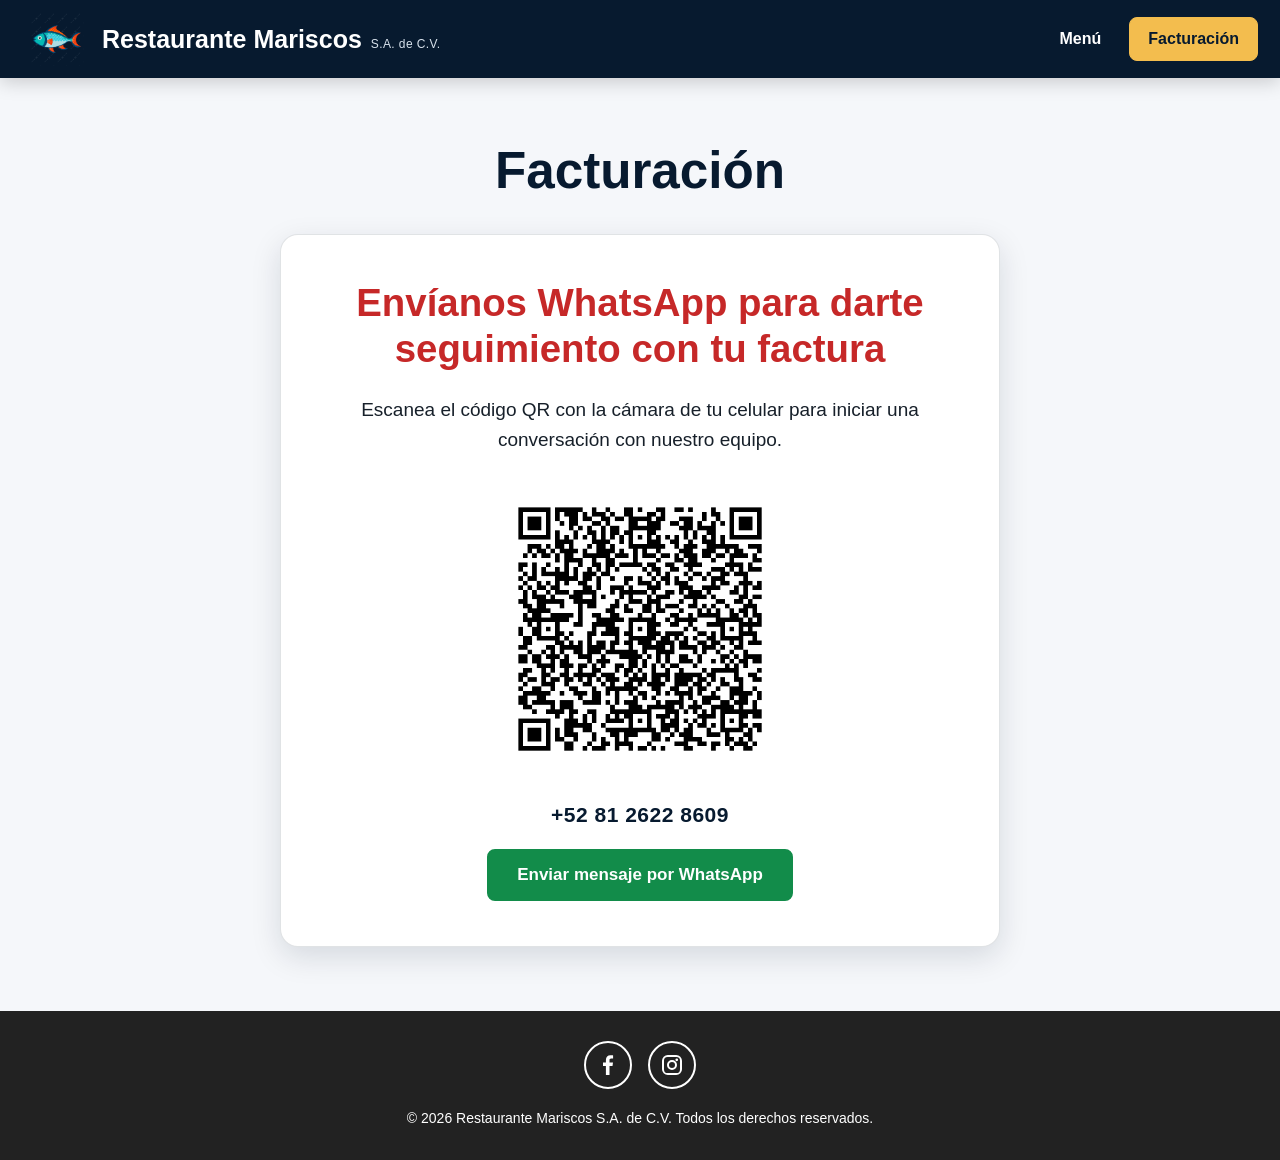
==== facturacion.html @ b081c5c0 "restaurante mariscos" ====
<!DOCTYPE html>
<html lang="es">

<head>
    <meta charset="UTF-8">

    <meta
        name="viewport"
        content="width=device-width, initial-scale=1.0"
    >

    <title>Facturación | Restaurante Mariscos</title>

    <!-- Logo mostrado en la pestaña del navegador -->
    <link
        rel="icon"
        type="image/png"
        href="img/logoMariscos.png"
    >

    <!-- Logo para dispositivos Apple -->
    <link
        rel="apple-touch-icon"
        href="img/logoMariscos.png"
    >

    <!-- Archivo de estilos -->
    <link
        rel="stylesheet"
        href="styles.css"
    >

    
    <script
    src="nav.js"
    defer
></script>

</head>

<body>

    <!-- =========================================
     ENCABEZADO Y NAVEGACIÓN
     ========================================= -->
<header class="header">

    <nav
        class="navbar"
        aria-label="Navegación principal"
    >

        <!-- Logo y nombre completo del restaurante -->
        <a
            href="index.html"
            class="nav-brand"
            aria-label="Ir a la página principal"
        >

            <img
                src="img/logoMariscos.png"
                alt="Logo de Restaurante Mariscos"
                class="nav-brand-logo"
            >

            <span class="nav-brand-text">

                <span class="nav-brand-name">
                    Restaurante Mariscos
                </span>

                <span class="nav-brand-company">
                    S.A. de C.V.
                </span>

            </span>

        </a>

        <!-- Botón de navegación para dispositivos móviles -->
        <button
            type="button"
            class="nav-toggle"
            aria-expanded="false"
            aria-controls="nav-links-principal"
            aria-label="Abrir menú de navegación"
        >

            <span
                class="nav-toggle-line"
                aria-hidden="true"
            ></span>

            <span
                class="nav-toggle-line"
                aria-hidden="true"
            ></span>

            <span
                class="nav-toggle-line"
                aria-hidden="true"
            ></span>

        </button>

        <!-- Opciones de navegación -->
        <ul
            class="nav-links"
            id="nav-links-principal"
        >

            <li>
                <a
                    href="menu.html"
                    class="nav-link"
                >
                    Menú
                </a>
            </li>

            <li>
                <a
                    href="facturacion.html"
                    class="nav-link nav-link-highlighted"
                >
                    Facturación
                </a>
            </li>

        </ul>

    </nav>

</header>
    <!-- =========================================
         CONTENIDO PRINCIPAL
         ========================================= -->
    <main class="facturacion-main">

        <section
            class="facturacion-section"
            aria-labelledby="titulo-facturacion"
        >

            <!-- Título principal -->
            <h1
                class="titulo-principal"
                id="titulo-facturacion"
            >
                Facturación
            </h1>

            <!-- Tarjeta del código QR -->
            <div class="whatsapp-factura-card">

                <h2 class="whatsapp-factura-titulo">
                    Envíanos WhatsApp para darte seguimiento con tu factura
                </h2>

                <p class="whatsapp-factura-descripcion">
                    Escanea el código QR con la cámara de tu celular para
                    iniciar una conversación con nuestro equipo.
                </p>

                <!-- El QR también funciona como enlace -->
                <a
                    href="https://wa.me/528126228609?text=Hola%2C%20necesito%20seguimiento%20con%20mi%20factura."
                    target="_blank"
                    rel="noopener noreferrer"
                    class="whatsapp-qr-link"
                    aria-label="Abrir conversación de WhatsApp para seguimiento de factura"
                >

                    <img
                        src="./img/qr-whatsapp-facturacion.png"
                        alt="Código QR para enviar WhatsApp al restaurante"
                        class="whatsapp-qr"
                    >

                </a>

                <p class="whatsapp-numero">
                    +52 81 2622 8609
                </p>

                <!-- Botón alternativo para abrir WhatsApp -->
                <a
                    href="https://wa.me/528126228609?text=Hola%2C%20necesito%20seguimiento%20con%20mi%20factura."
                    target="_blank"
                    rel="noopener noreferrer"
                    class="whatsapp-button"
                >
                    Enviar mensaje por WhatsApp
                </a>

            </div>

        </section>

    </main>

    <!-- =========================================
         PIE DE PÁGINA
         ========================================= -->
    <footer class="footer">

        <div
            class="social-icons"
            aria-label="Redes sociales"
        >

            <!-- Facebook -->
            <a
                href="https://www.facebook.com/"
                target="_blank"
                rel="noopener noreferrer"
                aria-label="Visitar Facebook"
                class="social-link"
            >

                <svg
                    viewBox="0 0 24 24"
                    aria-hidden="true"
                    class="social-icon"
                >
                    <path
                        d="M13.5 22v-9h3l.5-3.5h-3.5V7.25c0-1.02.28-1.72 1.75-1.72H17.1V2.4c-.32-.04-1.42-.14-2.7-.14-2.67 0-4.5 1.63-4.5 4.62V9.5H7V13h2.9v9h3.6Z"
                    />
                </svg>

            </a>

            <!-- Instagram -->
            <a
                href="https://www.instagram.com/"
                target="_blank"
                rel="noopener noreferrer"
                aria-label="Visitar Instagram"
                class="social-link"
            >

                <svg
                    viewBox="0 0 24 24"
                    aria-hidden="true"
                    class="social-icon"
                >
                    <path
                        d="M7.8 2h8.4A5.8 5.8 0 0 1 22 7.8v8.4a5.8 5.8 0 0 1-5.8 5.8H7.8A5.8 5.8 0 0 1 2 16.2V7.8A5.8 5.8 0 0 1 7.8 2Zm-.2 2A3.6 3.6 0 0 0 4 7.6v8.8A3.6 3.6 0 0 0 7.6 20h8.8a3.6 3.6 0 0 0 3.6-3.6V7.6A3.6 3.6 0 0 0 16.4 4H7.6Zm9.15 1.5a1.35 1.35 0 1 1 0 2.7 1.35 1.35 0 0 1 0-2.7ZM12 7a5 5 0 1 1 0 10 5 5 0 0 1 0-10Zm0 2a3 3 0 1 0 0 6 3 3 0 0 0 0-6Z"
                    />
                </svg>

            </a>

        </div>

        <p class="footer-text">
            © 2026 Restaurante Mariscos S.A. de C.V.
            Todos los derechos reservados.
        </p>

    </footer>

</body>

</html>
---- styles.css ----
/* =========================================
   VARIABLES DE COLORES
   ========================================= */

:root {
    --azul-principal: #071a2f;
    --azul-secundario: #0d2e4f;

    --rojo-titulos: #c62828;
    --rojo-boton: #c62828;
    --rojo-boton-hover: #a91f1f;

    --dorado: #f3bd4e;
    --dorado-hover: #ffd273;

    --blanco: #ffffff;
    --gris-claro: #d8e2ec;

    --fondo-pagina: #f5f7fa;
    --texto-principal: #17202a;

    --verde-whatsapp: #128c4a;
    --verde-whatsapp-hover: #0d753c;

    --sombra-navbar:
        0 4px 18px rgba(0, 0, 0, 0.18);

    --sombra-imagen:
        0 10px 30px rgba(7, 26, 47, 0.2);

    --sombra-imagen-hover:
        0 16px 38px rgba(7, 26, 47, 0.3);

    --sombra-tarjeta:
        0 10px 30px rgba(7, 26, 47, 0.13);

    --sombra-tarjeta-hover:
        0 18px 40px rgba(7, 26, 47, 0.22);
}


/* =========================================
   CONFIGURACIÓN GENERAL
   ========================================= */

* {
    margin: 0;
    padding: 0;

    box-sizing: border-box;
}

html {
    scroll-behavior: smooth;
}

body {
    min-height: 100vh;

    overflow-x: hidden;

    background-color: var(--fondo-pagina);
    color: var(--texto-principal);

    font-family:
        "Segoe UI",
        Arial,
        Helvetica,
        sans-serif;
}

img {
    max-width: 100%;
}

button,
input,
textarea,
select {
    font: inherit;
}


/* =========================================
   ENCABEZADO
   ========================================= */

.header {
    position: sticky;
    top: 0;
    z-index: 1000;

    width: 100%;

    background-color: var(--azul-principal);

    box-shadow: var(--sombra-navbar);
}


/* =========================================
   NAVEGACIÓN
   ========================================= */

.navbar {
    position: relative;

    width: 100%;
    min-height: 78px;

    padding: 10px 22px;

    display: flex;
    justify-content: space-between;
    align-items: center;

    gap: 30px;
}


/* =========================================
   LOGO Y NOMBRE DEL RESTAURANTE
   ========================================= */

.nav-brand {
    min-width: 0;

    display: flex;
    align-items: center;

    gap: 10px;

    color: var(--blanco);

    text-decoration: none;

    transition:
        opacity 0.25s ease,
        transform 0.25s ease;
}

.nav-brand-logo {
    width: 70px;
    height: 54px;

    flex-shrink: 0;

    display: block;

    object-fit: contain;
    object-position: center;

    transition: transform 0.25s ease;
}

.nav-brand-text {
    min-width: 0;

    display: flex;
    align-items: baseline;

    gap: 9px;

    white-space: nowrap;
}

.nav-brand-name {
    color: var(--blanco);

    font-size: clamp(19px, 2vw, 25px);
    font-weight: 700;
    line-height: 1.2;
}

.nav-brand-company {
    color: var(--gris-claro);

    font-size: 12px;
    font-weight: 500;
    line-height: 1.2;
    letter-spacing: 0.4px;
}

.nav-brand:hover {
    opacity: 0.92;

    transform: translateY(-1px);
}

.nav-brand:hover .nav-brand-logo {
    transform: scale(1.05);
}

.nav-brand:focus-visible {
    outline: 3px solid var(--dorado);
    outline-offset: 5px;

    border-radius: 8px;
}


/* =========================================
   OPCIONES DE NAVEGACIÓN
   ========================================= */

.nav-links {
    margin-left: auto;

    display: flex;
    align-items: center;

    gap: 10px;

    list-style: none;
}

.nav-link {
    min-height: 44px;

    padding: 11px 18px;

    display: flex;
    justify-content: center;
    align-items: center;

    border-radius: 8px;

    color: var(--blanco);

    font-size: 16px;
    font-weight: 600;

    text-decoration: none;
    white-space: nowrap;

    transition:
        color 0.25s ease,
        background-color 0.25s ease,
        border-color 0.25s ease,
        transform 0.25s ease;
}

.nav-link:hover {
    color: var(--dorado);

    background-color: var(--azul-secundario);

    transform: translateY(-1px);
}

.nav-link:focus-visible {
    outline: 3px solid var(--dorado);
    outline-offset: 3px;
}

.nav-link-highlighted {
    border: 1px solid var(--dorado);

    color: var(--azul-principal);
    background-color: var(--dorado);
}

.nav-link-highlighted:hover {
    border-color: var(--dorado-hover);

    color: var(--azul-principal);
    background-color: var(--dorado-hover);
}


/* =========================================
   BOTÓN DE NAVEGACIÓN MÓVIL
   ========================================= */

.nav-toggle {
    width: 46px;
    height: 46px;

    flex-shrink: 0;

    display: none;
    flex-direction: column;
    justify-content: center;
    align-items: center;

    gap: 5px;

    border:
        1px solid
        rgba(255, 255, 255, 0.45);

    border-radius: 8px;

    color: var(--blanco);
    background-color: transparent;

    cursor: pointer;

    transition:
        color 0.25s ease,
        border-color 0.25s ease,
        background-color 0.25s ease;
}

.nav-toggle:hover {
    color: var(--dorado);
    border-color: var(--dorado);

    background-color: var(--azul-secundario);
}

.nav-toggle:focus-visible {
    outline: 3px solid var(--dorado);
    outline-offset: 3px;
}

.nav-toggle-line {
    width: 23px;
    height: 2px;

    display: block;

    border-radius: 10px;

    background-color: currentColor;

    transition:
        opacity 0.25s ease,
        transform 0.25s ease;
}

.nav-toggle-activo .nav-toggle-line:nth-child(1) {
    transform:
        translateY(7px)
        rotate(45deg);
}

.nav-toggle-activo .nav-toggle-line:nth-child(2) {
    opacity: 0;
}

.nav-toggle-activo .nav-toggle-line:nth-child(3) {
    transform:
        translateY(-7px)
        rotate(-45deg);
}


/* =========================================
   CONTENIDO PRINCIPAL
   ========================================= */

.contenido-principal {
    width: 100%;
    min-height: calc(100vh - 78px);

    padding:
        clamp(35px, 4vw, 65px)
        clamp(18px, 2.5vw, 40px);

    display: flex;
    flex-direction: column;
    justify-content: center;
    align-items: center;

    gap: clamp(35px, 4vw, 65px);

    scroll-margin-top: 90px;
}


/* =========================================
   TÍTULO PRINCIPAL
   ========================================= */

.titulo-principal {
    width: 100%;
    max-width: 1400px;

    color: var(--azul-principal);

    font-size: clamp(36px, 4vw, 60px);
    font-weight: 800;
    line-height: 1.12;

    text-align: center;
    text-wrap: balance;
}


/* =========================================
   GALERÍA DE MARISCOS
   ========================================= */

.galeria-mariscos {
    width: 100%;
    max-width: 1800px;

    margin: 0 auto;

    display: grid;

    grid-template-columns:
        repeat(2, minmax(0, 1fr));

    justify-content: center;
    align-items: center;

    gap: clamp(18px, 1.5vw, 28px);
}

.imagen-platillo {
    width: 100%;

    aspect-ratio: 4 / 3;

    display: block;

    object-fit: cover;
    object-position: center;

    border-radius: 16px;

    box-shadow: var(--sombra-imagen);

    transition:
        transform 0.3s ease,
        box-shadow 0.3s ease;
}

.imagen-platillo:hover {
    transform:
        translateY(-6px)
        scale(1.01);

    box-shadow: var(--sombra-imagen-hover);
}


/* =========================================
   SECCIÓN OBJETIVO
   ========================================= */

.h2Section {
    width: 100%;
    max-width: 2000px;

    margin: 10px auto 0;
    padding: 35px 25px;

    text-align: center;

    background-color: var(--azul-principal);
}

.h2Section h2 {
    margin-bottom: 16px;

    color: var(--rojo-titulos);

    font-size: clamp(34px, 4vw, 52px);
    font-weight: 800;
    line-height: 1.2;
}

.h2Section p {
    max-width: 900px;

    margin: 0 auto;

    color: var(--blanco);

    font-size: clamp(20px, 2vw, 28px);
    font-weight: 500;
    line-height: 1.6;

    text-wrap: balance;
}


/* =========================================
   SECCIÓN INTRODUCCIÓN A SUCURSALES
   ========================================= */

.h3Section {
    width: 100%;
    max-width: 1800px;

    margin: 10px auto 0;

    display: grid;

    grid-template-columns:
        repeat(2, minmax(0, 1fr));

    align-items: center;

    gap: clamp(18px, 1.5vw, 28px);
}

.h3Section-image {
    width: 100%;

    aspect-ratio: 4 / 3;

    display: block;

    object-fit: cover;
    object-position: center;

    border-radius: 16px;

    box-shadow: var(--sombra-imagen);

    transition:
        transform 0.3s ease,
        box-shadow 0.3s ease;
}

.h3Section-image:hover {
    transform:
        translateY(-6px)
        scale(1.01);

    box-shadow: var(--sombra-imagen-hover);
}

.h3Section-content {
    width: 100%;

    padding: 40px 55px;

    display: flex;
    flex-direction: column;
    justify-content: center;
    align-items: flex-start;

    gap: 20px;
}

.h3Section h3 {
    color: var(--rojo-titulos);

    font-size: clamp(34px, 4vw, 54px);
    font-weight: 800;
    line-height: 1.15;

    text-wrap: balance;
}

.h3Section p {
    max-width: 650px;

    color: var(--texto-principal);

    font-size: clamp(20px, 2vw, 28px);
    font-weight: 500;
    line-height: 1.6;
}


/* =========================================
   SECCIÓN DE SUCURSALES
   ========================================= */

.sucursales-section {
    width: 100%;
    max-width: 1800px;

    margin: 10px auto 0;
}

.sucursales-encabezado {
    width: 100%;
    max-width: 1000px;

    margin: 0 auto 40px;

    text-align: center;
}

.sucursales-encabezado h2 {
    margin-bottom: 14px;

    color: var(--rojo-titulos);

    font-size: clamp(34px, 4vw, 52px);
    font-weight: 800;
    line-height: 1.2;
}

.sucursales-encabezado p {
    color: var(--texto-principal);

    font-size: clamp(18px, 1.6vw, 24px);
    font-weight: 500;
    line-height: 1.6;
}

.sucursales-grid {
    width: 100%;

    display: grid;

    grid-template-columns:
        repeat(3, minmax(0, 1fr));

    align-items: stretch;

    gap: 28px;
}

.sucursal-card {
    min-height: 430px;

    display: flex;
    flex-direction: column;

    overflow: hidden;

    border: 1px solid rgba(7, 26, 47, 0.12);
    border-radius: 16px;

    background-color: var(--blanco);

    box-shadow: var(--sombra-tarjeta);

    transition:
        transform 0.3s ease,
        box-shadow 0.3s ease;
}

.sucursal-card:hover {
    transform: translateY(-7px);

    box-shadow: var(--sombra-tarjeta-hover);
}

.sucursal-card-header {
    min-height: 125px;

    padding: 26px;

    display: flex;
    justify-content: center;
    align-items: center;

    background-color: var(--azul-principal);
}

.sucursal-card-header h3 {
    width: 100%;

    color: var(--blanco);

    font-size: clamp(22px, 1.7vw, 30px);
    font-weight: 750;
    line-height: 1.2;

    text-align: center;
}

.sucursal-card-body {
    flex: 1;

    padding: 30px;

    display: flex;
    flex-direction: column;

    gap: 22px;
}

.sucursal-card-body p {
    color: var(--texto-principal);

    font-size: 16px;
    font-weight: 400;
    line-height: 1.6;
}

.sucursal-card-body strong {
    display: block;

    margin-bottom: 5px;

    color: var(--rojo-titulos);

    font-size: 17px;
    font-weight: 750;
}

.telefono-link {
    color: var(--azul-secundario);

    font-weight: 700;

    text-decoration: none;

    transition: color 0.25s ease;
}

.telefono-link:hover {
    color: var(--rojo-titulos);

    text-decoration: underline;
}

.telefono-link:focus-visible {
    outline: 3px solid var(--dorado);
    outline-offset: 3px;

    border-radius: 3px;
}

.maps-button {
    min-height: 48px;

    margin-top: auto;
    padding: 12px 20px;

    display: flex;
    justify-content: center;
    align-items: center;

    border: 2px solid var(--rojo-boton);
    border-radius: 8px;

    color: var(--blanco);
    background-color: var(--rojo-boton);

    font-size: 16px;
    font-weight: 700;

    text-align: center;
    text-decoration: none;

    transition:
        background-color 0.25s ease,
        border-color 0.25s ease,
        transform 0.25s ease,
        box-shadow 0.25s ease;
}

.maps-button:hover {
    border-color: var(--rojo-boton-hover);
    background-color: var(--rojo-boton-hover);

    transform: translateY(-2px);

    box-shadow:
        0 8px 18px rgba(198, 40, 40, 0.25);
}

.maps-button:focus-visible {
    outline: 3px solid var(--dorado);
    outline-offset: 4px;
}


/* =========================================
   SECCIÓN PIDE TU PEDIDO
   ========================================= */

.h4Section {
    width: 100%;
    max-width: 1800px;

    margin: 10px auto 0;

    display: grid;

    grid-template-columns:
        repeat(2, minmax(0, 1fr));

    align-items: center;

    gap: clamp(18px, 1.5vw, 28px);
}

.h4Section-content {
    width: 100%;

    padding: 40px 55px;

    display: flex;
    flex-direction: column;
    justify-content: center;
    align-items: flex-start;

    gap: 22px;
}

.h4Section h4 {
    color: var(--rojo-titulos);

    font-size: clamp(34px, 4vw, 54px);
    font-weight: 800;
    line-height: 1.15;

    text-wrap: balance;
}

.h4Section p {
    max-width: 700px;

    color: var(--texto-principal);

    font-size: clamp(20px, 2vw, 28px);
    font-weight: 500;
    line-height: 1.6;
}

.pedidos-lista {
    display: flex;
    flex-direction: column;

    gap: 14px;

    list-style-position: inside;
}

.pedidos-lista li {
    color: var(--texto-principal);

    font-size: clamp(16px, 1.3vw, 20px);
    font-weight: 500;
    line-height: 1.5;
}

.pedidos-lista li::marker {
    color: var(--rojo-titulos);
}

.pedido-principal-button {
    min-height: 50px;

    margin-top: 8px;
    padding: 13px 28px;

    display: inline-flex;
    justify-content: center;
    align-items: center;

    border: 2px solid var(--rojo-boton);
    border-radius: 8px;

    color: var(--blanco);
    background-color: var(--rojo-boton);

    font-size: 17px;
    font-weight: 700;

    text-decoration: none;

    transition:
        background-color 0.25s ease,
        border-color 0.25s ease,
        transform 0.25s ease,
        box-shadow 0.25s ease;
}

.pedido-principal-button:hover {
    border-color: var(--rojo-boton-hover);
    background-color: var(--rojo-boton-hover);

    transform: translateY(-2px);

    box-shadow:
        0 8px 18px rgba(198, 40, 40, 0.25);
}

.pedido-principal-button:focus-visible {
    outline: 3px solid var(--dorado);
    outline-offset: 4px;
}

.h4Section-image {
    width: 100%;

    aspect-ratio: 4 / 3;

    display: block;

    object-fit: cover;
    object-position: center;

    border-radius: 16px;

    box-shadow: var(--sombra-imagen);

    transition:
        transform 0.3s ease,
        box-shadow 0.3s ease;
}

.h4Section-image:hover {
    transform:
        translateY(-6px)
        scale(1.01);

    box-shadow: var(--sombra-imagen-hover);
}


/* =========================================
   PÁGINA DEL MENÚ
   ========================================= */

.menu-page {
    justify-content: flex-start;
}


/* =========================================
   CATEGORÍAS DEL MENÚ
   ========================================= */

.menu-categorias-section {
    width: 100%;
    max-width: 1800px;

    margin: 10px auto 0;

    scroll-margin-top: 110px;
}

.menu-categorias-titulo {
    width: 100%;
    max-width: 1100px;

    margin: 0 auto 15px;

    color: var(--rojo-titulos);

    font-size: clamp(34px, 4vw, 54px);
    font-weight: 800;
    line-height: 1.2;

    text-align: center;
    text-wrap: balance;
}

.menu-categorias-instruccion {
    max-width: 850px;

    margin: 0 auto 40px;

    color: var(--texto-principal);

    font-size: clamp(18px, 1.6vw, 23px);
    font-weight: 500;
    line-height: 1.6;

    text-align: center;
}

.menu-categorias-grid {
    width: 100%;

    display: grid;

    grid-template-columns:
        repeat(3, minmax(0, 1fr));

    gap: 28px;
}

.menu-categoria-card {
    position: relative;

    width: 100%;

    aspect-ratio: 4 / 3;

    display: block;

    overflow: hidden;

    border: 4px solid transparent;
    border-radius: 16px;

    appearance: none;

    color: inherit;
    background-color: var(--azul-principal);

    font-family: inherit;
    text-align: inherit;
    text-decoration: none;

    box-shadow: var(--sombra-tarjeta);

    cursor: pointer;

    transition:
        border-color 0.3s ease,
        transform 0.3s ease,
        box-shadow 0.3s ease;
}

.menu-categoria-card:hover {
    transform: translateY(-7px);

    box-shadow: var(--sombra-tarjeta-hover);
}

.menu-categoria-card:focus-visible {
    outline: 4px solid var(--dorado);
    outline-offset: 5px;
}

.menu-categoria-card-activa {
    border-color: var(--rojo-boton);

    transform: translateY(-7px);

    box-shadow:
        0 18px 40px rgba(198, 40, 40, 0.25);
}

.menu-categoria-imagen {
    width: 100%;
    height: 100%;

    display: block;

    object-fit: cover;
    object-position: center;

    transition:
        transform 0.4s ease,
        filter 0.4s ease;
}

.menu-categoria-card:hover .menu-categoria-imagen,
.menu-categoria-card-activa .menu-categoria-imagen {
    transform: scale(1.06);

    filter: brightness(0.8);
}

.menu-categoria-nombre {
    position: absolute;
    right: 0;
    bottom: 0;
    left: 0;

    min-height: 100px;

    padding: 25px;

    display: flex;
    justify-content: center;
    align-items: flex-end;

    color: var(--blanco);

    background:
        linear-gradient(
            to top,
            rgba(7, 26, 47, 0.98),
            rgba(7, 26, 47, 0)
        );

    font-size: clamp(25px, 2.2vw, 36px);
    font-weight: 800;
    line-height: 1.2;

    text-align: center;
}


/* =========================================
   RESULTADOS DE LA CATEGORÍA
   ========================================= */

.menu-resultados-section {
    width: 100%;
    max-width: 1800px;

    margin: 25px auto 0;

    scroll-margin-top: 110px;
}

.menu-resultados-section[hidden] {
    display: none;
}

.menu-resultados-encabezado {
    max-width: 1000px;

    margin: 0 auto 40px;

    text-align: center;
}

.menu-resultados-etiqueta {
    margin-bottom: 8px;

    color: var(--azul-secundario);

    font-size: 16px;
    font-weight: 750;
    letter-spacing: 1px;

    text-transform: uppercase;
}

.menu-resultados-titulo {
    margin-bottom: 14px;

    color: var(--rojo-titulos);

    font-size: clamp(34px, 4vw, 54px);
    font-weight: 800;
    line-height: 1.2;

    text-wrap: balance;
}

.menu-resultados-descripcion {
    color: var(--texto-principal);

    font-size: clamp(18px, 1.6vw, 24px);
    font-weight: 500;
    line-height: 1.6;

    text-wrap: balance;
}

.menu-platillos-grid {
    width: 100%;

    display: grid;

    grid-template-columns:
        repeat(3, minmax(0, 1fr));

    align-items: stretch;

    gap: 28px;
}

.menu-platillo-card {
    min-height: 480px;

    display: flex;
    flex-direction: column;

    overflow: hidden;

    border: 1px solid rgba(7, 26, 47, 0.12);
    border-radius: 16px;

    background-color: var(--blanco);

    box-shadow: var(--sombra-tarjeta);

    animation: mostrarPlatillo 0.4s ease both;

    transition:
        transform 0.3s ease,
        box-shadow 0.3s ease;
}

.menu-platillo-card:hover {
    transform: translateY(-7px);

    box-shadow: var(--sombra-tarjeta-hover);
}

.menu-platillo-card:nth-child(2) {
    animation-delay: 0.05s;
}

.menu-platillo-card:nth-child(3) {
    animation-delay: 0.1s;
}

.menu-platillo-card:nth-child(4) {
    animation-delay: 0.15s;
}

.menu-platillo-card:nth-child(5) {
    animation-delay: 0.2s;
}

.menu-platillo-card:nth-child(6) {
    animation-delay: 0.25s;
}

.menu-platillo-imagen {
    width: 100%;

    aspect-ratio: 4 / 3;

    display: block;

    object-fit: cover;
    object-position: center;

    background-color: var(--gris-claro);

    transition: transform 0.4s ease;
}

.menu-platillo-card:hover .menu-platillo-imagen {
    transform: scale(1.03);
}

.menu-platillo-contenido {
    flex: 1;

    padding: 26px;

    display: flex;
    flex-direction: column;

    gap: 15px;
}

.menu-platillo-nombre {
    color: var(--azul-principal);

    font-size: clamp(22px, 1.8vw, 30px);
    font-weight: 800;
    line-height: 1.25;
}

.menu-platillo-descripcion {
    color: var(--texto-principal);

    font-size: 17px;
    font-weight: 400;
    line-height: 1.6;
}

.menu-platillo-precio {
    margin-top: auto;

    color: var(--rojo-titulos);

    font-size: 23px;
    font-weight: 800;
}

@keyframes mostrarPlatillo {

    from {
        opacity: 0;

        transform: translateY(18px);
    }

    to {
        opacity: 1;

        transform: translateY(0);
    }

}


/* =========================================
   PÁGINA DE FACTURACIÓN
   ========================================= */

.facturacion-main {
    width: 100%;
    min-height: calc(100vh - 78px);

    padding:
        clamp(40px, 5vw, 75px)
        clamp(18px, 3vw, 40px);

    display: flex;
    justify-content: center;
    align-items: center;
}

.facturacion-section {
    width: 100%;
    max-width: 1000px;

    display: flex;
    flex-direction: column;
    align-items: center;

    gap: 35px;
}

.whatsapp-factura-card {
    width: 100%;
    max-width: 720px;

    padding: 45px 35px;

    display: flex;
    flex-direction: column;
    justify-content: center;
    align-items: center;

    gap: 22px;

    border: 1px solid rgba(7, 26, 47, 0.12);
    border-radius: 18px;

    background-color: var(--blanco);

    text-align: center;

    box-shadow: var(--sombra-tarjeta);
}

.whatsapp-factura-titulo {
    max-width: 650px;

    color: var(--rojo-titulos);

    font-size: clamp(30px, 3vw, 46px);
    font-weight: 800;
    line-height: 1.2;

    text-wrap: balance;
}

.whatsapp-factura-descripcion {
    max-width: 580px;

    color: var(--texto-principal);

    font-size: 19px;
    font-weight: 500;
    line-height: 1.6;
}

.whatsapp-qr-link {
    display: block;

    padding: 12px;

    border-radius: 14px;

    background-color: var(--blanco);

    transition:
        transform 0.25s ease,
        box-shadow 0.25s ease;
}

.whatsapp-qr-link:hover {
    transform: scale(1.03);

    box-shadow:
        0 10px 25px rgba(7, 26, 47, 0.18);
}

.whatsapp-qr-link:focus-visible {
    outline: 4px solid var(--dorado);
    outline-offset: 4px;
}

.whatsapp-qr {
    width: 280px;
    height: 280px;
    max-width: 100%;

    display: block;

    object-fit: contain;
}

.whatsapp-numero {
    color: var(--azul-principal);

    font-size: 21px;
    font-weight: 800;
    letter-spacing: 0.5px;
}

.whatsapp-button {
    min-height: 52px;

    padding: 14px 28px;

    display: inline-flex;
    justify-content: center;
    align-items: center;

    border: 2px solid var(--verde-whatsapp);
    border-radius: 8px;

    color: var(--blanco);
    background-color: var(--verde-whatsapp);

    font-size: 17px;
    font-weight: 750;

    text-decoration: none;

    transition:
        background-color 0.25s ease,
        border-color 0.25s ease,
        transform 0.25s ease,
        box-shadow 0.25s ease;
}

.whatsapp-button:hover {
    border-color: var(--verde-whatsapp-hover);
    background-color: var(--verde-whatsapp-hover);

    transform: translateY(-2px);

    box-shadow:
        0 8px 20px rgba(18, 140, 74, 0.25);
}

.whatsapp-button:focus-visible {
    outline: 4px solid var(--dorado);
    outline-offset: 4px;
}


/* =========================================
   PIE DE PÁGINA
   ========================================= */

.footer {
    width: 100%;

    padding: 30px 20px;

    display: flex;
    flex-direction: column;
    justify-content: center;
    align-items: center;

    gap: 18px;

    background-color: #222222;
    color: var(--blanco);

    text-align: center;
}

.social-icons {
    display: flex;
    justify-content: center;
    align-items: center;

    gap: 16px;
}

.social-link {
    width: 48px;
    height: 48px;

    display: flex;
    justify-content: center;
    align-items: center;

    border: 2px solid var(--blanco);
    border-radius: 50%;

    color: var(--blanco);
    background-color: transparent;

    text-decoration: none;

    transition:
        color 0.25s ease,
        border-color 0.25s ease,
        background-color 0.25s ease,
        transform 0.25s ease;
}

.social-icon {
    width: 24px;
    height: 24px;

    fill: currentColor;
}

.social-link:hover {
    color: var(--azul-principal);
    border-color: var(--dorado);
    background-color: var(--dorado);

    transform: translateY(-3px);
}

.social-link:focus-visible {
    outline: 3px solid var(--dorado);
    outline-offset: 4px;
}

.footer-text {
    color: var(--blanco);

    font-size: 14px;
    font-weight: 400;
    line-height: 1.6;
}


/* =========================================
   TABLETS Y PANTALLAS MEDIANAS
   ========================================= */

@media (max-width: 1200px) {

    .contenido-principal {
        padding:
            45px
            28px;

        gap: 50px;
    }

    .h3Section-content,
    .h4Section-content {
        padding:
            30px
            28px;
    }

    .sucursales-grid,
    .menu-categorias-grid,
    .menu-platillos-grid {
        grid-template-columns:
            repeat(2, minmax(0, 1fr));
    }

}


/* =========================================
   TABLETS CON CUADRÍCULA DE DOS COLUMNAS
   ========================================= */

@media
    (min-width: 901px)
    and (max-width: 1200px) {

    /*
       Mantiene las sucursales Norte y Centro en la primera fila.
       La sucursal Zona Sur se coloca centrada en la segunda fila.
    */

    .sucursal-card:nth-child(3) {
        grid-column: 1 / -1;

        width:
            calc(
                (100% - 28px) / 2
            );

        justify-self: center;
    }

}


/* =========================================
   TABLETS VERTICALES
   ========================================= */

@media (max-width: 900px) {

    .navbar {
        padding:
            12px
            18px;

        gap: 18px;
    }

    .nav-brand-logo {
        width: 60px;
        height: 48px;
    }

    .nav-brand-name {
        font-size: 20px;
    }

    .nav-brand-company {
        font-size: 10px;
    }

    .nav-link {
        padding:
            10px
            14px;

        font-size: 15px;
    }

    .contenido-principal {
        padding:
            38px
            22px;

        gap: 45px;
    }

    .titulo-principal {
        font-size:
            clamp(34px, 7vw, 48px);
    }

    .galeria-mariscos,
    .h3Section,
    .h4Section {
        grid-template-columns:
            1fr;
    }

    .h2Section {
        padding:
            32px
            22px;

        border-radius: 14px;
    }

    .h3Section-content,
    .h4Section-content {
        padding:
            25px
            8px;

        align-items: center;

        text-align: center;
    }

    .h3Section p,
    .h4Section p {
        margin: 0 auto;
    }

    .pedidos-lista {
        width: 100%;
        max-width: 650px;

        text-align: left;
    }

    .pedido-principal-button {
        min-width: 230px;
    }

    .sucursales-grid {
        grid-template-columns:
            1fr;
    }

    .sucursal-card {
        min-height: auto;
    }

    .sucursal-card-header {
        min-height: 100px;
    }

    .facturacion-main {
        padding:
            40px
            22px;
    }

}


/* =========================================
   AJUSTE DEL H3 EN TABLETS VERTICALES
   ========================================= */

@media
    (min-width: 701px)
    and (max-width: 900px) {

    .h3Section p {
        font-size: 25px;

        line-height: 1.2;
    }

}


/* =========================================
   CELULARES Y NAVEGACIÓN DESPLEGABLE
   ========================================= */

@media (max-width: 700px) {

    /* Navegación móvil */

    .header {
        position: sticky;
        top: 0;
    }

    .navbar {
        width: 100%;
        min-height: 68px;

        padding:
            9px
            12px;

        display: grid;

        grid-template-columns:
            minmax(0, 1fr)
            auto;

        align-items: center;

        gap: 10px;
    }

    .nav-brand {
        width: auto;
        min-width: 0;
        max-width: 100%;

        justify-content: flex-start;

        gap: 7px;

        overflow: hidden;
    }

    .nav-brand-logo {
        width: 48px;
        height: 42px;

        flex-shrink: 0;

        display: block;
    }

    .nav-brand-text {
        min-width: 0;

        display: flex;
        flex-direction: row;
        align-items: baseline;

        gap: 5px;

        overflow: hidden;

        white-space: nowrap;
    }

    .nav-brand-name {
        min-width: 0;
        flex-shrink: 1;

        overflow: hidden;

        font-size:
            clamp(14px, 3.7vw, 18px);

        line-height: 1.15;

        text-overflow: ellipsis;
        white-space: nowrap;
    }

    .nav-brand-company {
        flex-shrink: 0;

        display: inline;

        font-size:
            clamp(8px, 2.2vw, 10px);

        line-height: 1.2;
        letter-spacing: 0;

        white-space: nowrap;
    }

    .nav-toggle {
        display: flex;

        justify-self: end;
    }

    .nav-links {
        position: absolute;
        top: 100%;
        right: 0;
        left: 0;
        z-index: 1001;

        width: 100%;

        margin: 0;
        padding:
            0
            12px;

        display: grid;

        grid-template-columns:
            1fr;

        gap: 8px;

        overflow: hidden;

        border-top:
            1px solid
            rgba(255, 255, 255, 0.14);

        background-color:
            var(--azul-principal);

        box-shadow:
            0 12px 22px
            rgba(0, 0, 0, 0.22);

        opacity: 0;
        visibility: hidden;
        pointer-events: none;

        max-height: 0;

        transform:
            translateY(-8px);

        transition:
            max-height 0.3s ease,
            padding 0.3s ease,
            opacity 0.25s ease,
            visibility 0.25s ease,
            transform 0.3s ease;
    }

    .nav-links.nav-links-abierto {
        max-height: 220px;

        padding-top: 12px;
        padding-bottom: 14px;

        opacity: 1;
        visibility: visible;
        pointer-events: auto;

        transform:
            translateY(0);
    }

    .nav-links li {
        width: 100%;
    }

    .nav-link {
        width: 100%;
        min-height: 48px;

        padding:
            11px
            16px;

        justify-content: center;

        border:
            1px solid
            rgba(255, 255, 255, 0.12);

        font-size: 16px;

        text-align: center;
    }

    .nav-link-highlighted {
        border-color: var(--dorado);
    }


    /* Contenido general */

    .contenido-principal {
        min-height: auto;

        padding:
            32px
            16px;

        gap: 40px;
    }

    .titulo-principal {
        font-size:
            clamp(31px, 9vw, 42px);

        line-height: 1.16;
    }

    .galeria-mariscos,
    .h2Section,
    .h3Section,
    .h4Section,
    .sucursales-section,
    .menu-categorias-section,
    .menu-resultados-section,
    .facturacion-section {
        min-width: 0;
    }


    /* Imágenes */

    .imagen-platillo,
    .h3Section-image,
    .h4Section-image {
        aspect-ratio: 4 / 3;

        border-radius: 13px;
    }

    .imagen-platillo:hover,
    .h3Section-image:hover,
    .h4Section-image:hover {
        transform: none;
    }


    /* Objetivo */

    .h2Section {
        margin-top: 0;

        padding:
            28px
            18px;
    }

    .h2Section h2 {
        margin-bottom: 12px;

        font-size:
            clamp(30px, 9vw, 40px);
    }

    .h2Section p {
        font-size:
            clamp(18px, 5vw, 22px);

        line-height: 1.55;
    }


    /* Introducción a sucursales */

    .h3Section {
        margin-top: 0;

        gap: 22px;
    }

    .h3Section-content {
        padding:
            10px
            4px;

        gap: 14px;
    }

    .h3Section h3 {
        font-size:
            clamp(30px, 9vw, 42px);
    }

    .h3Section p {
        font-size:
            clamp(18px, 5vw, 22px);
    }


    /* Sucursales */

    .sucursales-encabezado {
        margin-bottom: 28px;
    }

    .sucursales-encabezado h2 {
        font-size:
            clamp(30px, 9vw, 42px);
    }

    .sucursales-encabezado p {
        font-size: 18px;
    }

    .sucursales-grid {
        gap: 22px;
    }

    .sucursal-card {
        border-radius: 14px;
    }

    .sucursal-card:hover {
        transform: none;
    }

    .sucursal-card-header {
        min-height: 90px;

        padding: 20px;
    }

    .sucursal-card-header h3 {
        font-size: 24px;
    }

    .sucursal-card-body {
        padding: 24px;

        gap: 19px;
    }

    .sucursal-card-body p {
        font-size: 14px;
    }

    .sucursal-card-body strong {
        font-size: 17px;
    }

    .maps-button {
        width: 100%;

        min-height: 50px;
    }


    /* Pedidos */

    .h4Section {
        margin-top: 0;

        gap: 24px;
    }

    .h4Section-content {
        padding:
            10px
            4px;

        gap: 18px;
    }

    .h4Section h4 {
        font-size:
            clamp(30px, 9vw, 42px);
    }

    .h4Section p {
        font-size:
            clamp(18px, 5vw, 22px);
    }

    .pedidos-lista li {
        font-size: 16px;
    }

    .pedido-principal-button {
        width: 100%;
        min-width: 0;
        min-height: 52px;
    }


    /* Categorías */

    .menu-categorias-titulo {
        font-size:
            clamp(30px, 9vw, 42px);
    }

    .menu-categorias-instruccion {
        margin-bottom: 28px;

        font-size: 18px;
    }

    .menu-categorias-grid {
        grid-template-columns:
            1fr;

        gap: 22px;
    }

    .menu-categoria-card {
        aspect-ratio: 4 / 3;

        border-width: 3px;
        border-radius: 14px;
    }

    .menu-categoria-card:hover,
    .menu-categoria-card-activa {
        transform: none;
    }

    .menu-categoria-nombre {
        min-height: 85px;

        padding: 21px;

        font-size:
            clamp(26px, 8vw, 34px);
    }


    /* Resultados del menú */

    .menu-resultados-section {
        margin-top: 10px;
    }

    .menu-resultados-encabezado {
        margin-bottom: 28px;
    }

    .menu-resultados-titulo {
        font-size:
            clamp(30px, 9vw, 42px);
    }

    .menu-resultados-descripcion {
        font-size: 18px;
    }

    .menu-platillos-grid {
        grid-template-columns:
            1fr;

        gap: 22px;
    }

    .menu-platillo-card {
        min-height: auto;

        border-radius: 14px;
    }

    .menu-platillo-card:hover {
        transform: none;
    }

    .menu-platillo-contenido {
        padding: 22px;

        gap: 12px;
    }

    .menu-platillo-nombre {
        font-size:
            clamp(23px, 7vw, 29px);
    }

    .menu-platillo-descripcion {
        font-size: 16px;
    }

    .menu-platillo-precio {
        font-size: 22px;
    }


    /* Facturación */

    .facturacion-main {
        min-height: auto;

        padding:
            32px
            16px;
    }

    .facturacion-section {
        gap: 28px;
    }

    .whatsapp-factura-card {
        padding:
            32px
            20px;

        gap: 18px;
    }

    .whatsapp-factura-titulo {
        font-size:
            clamp(28px, 8vw, 38px);
    }

    .whatsapp-factura-descripcion {
        font-size: 17px;
    }

    .whatsapp-qr {
        width: 230px;
        height: 230px;
    }

    .whatsapp-button {
        width: 100%;

        text-align: center;
    }


    /* Footer */

    .footer {
        padding:
            28px
            16px;
    }

}


/* =========================================
   CELULARES PEQUEÑOS
   ========================================= */

@media (max-width: 480px) {

    .navbar {
        min-height: 64px;

        padding:
            8px
            9px;

        gap: 7px;
    }

    .nav-brand {
        gap: 5px;
    }

    .nav-brand-logo {
        width: 42px;
        height: 38px;
    }

    .nav-brand-text {
        gap: 4px;
    }

    .nav-brand-name {
        font-size:
            clamp(13px, 3.8vw, 16px);
    }

    .nav-brand-company {
        font-size:
            clamp(7.5px, 2.1vw, 9px);
    }

    .nav-toggle {
        width: 43px;
        height: 43px;
    }

    .nav-toggle-line {
        width: 21px;
    }

    .contenido-principal {
        padding:
            28px
            12px;

        gap: 34px;
    }

    .titulo-principal {
        font-size:
            clamp(28px, 9vw, 36px);
    }

    .sucursal-card-body,
    .menu-platillo-contenido {
        padding: 20px;
    }

    .h2Section h2,
    .h3Section h3,
    .h4Section h4,
    .sucursales-encabezado h2,
    .menu-categorias-titulo,
    .menu-resultados-titulo {
        font-size:
            clamp(28px, 9vw, 36px);
    }

    .whatsapp-qr {
        width: 205px;
        height: 205px;
    }

    .whatsapp-numero {
        font-size: 18px;
    }

    .footer-text {
        max-width: 290px;
    }

}


/* =========================================
   CELULARES MUY PEQUEÑOS
   ========================================= */

@media (max-width: 360px) {

    .navbar {
        padding-inline: 7px;

        gap: 5px;
    }

    .nav-brand {
        gap: 4px;
    }

    .nav-brand-logo {
        width: 38px;
        height: 34px;
    }

    .nav-brand-text {
        gap: 3px;
    }

    .nav-brand-name {
        font-size:
            clamp(12px, 3.8vw, 14px);
    }

    .nav-brand-company {
        display: inline;

        font-size:
            clamp(7px, 2vw, 8px);
    }

    .nav-toggle {
        width: 40px;
        height: 40px;
    }

    .nav-toggle-line {
        width: 20px;
    }

    .contenido-principal {
        padding-inline: 10px;
    }

    .sucursal-card-body,
    .menu-platillo-contenido,
    .whatsapp-factura-card {
        padding:
            20px
            16px;
    }

    .maps-button,
    .pedido-principal-button,
    .whatsapp-button {
        font-size: 15px;
    }

}


/* =========================================
   DISPOSITIVOS EN POSICIÓN HORIZONTAL
   ========================================= */

@media
    (max-height: 500px)
    and (orientation: landscape) {

    .navbar {
        min-height: 64px;
    }

    .nav-brand-logo {
        width: 44px;
        height: 38px;
    }

    .contenido-principal {
        padding-top: 28px;
    }

}


/* =========================================
   REDUCIR ANIMACIONES
   ========================================= */

@media (prefers-reduced-motion: reduce) {

    html {
        scroll-behavior: auto;
    }

    *,
    *::before,
    *::after {
        animation-duration: 0.01ms !important;
        animation-iteration-count: 1 !important;

        scroll-behavior: auto !important;

        transition-duration: 0.01ms !important;
    }

}
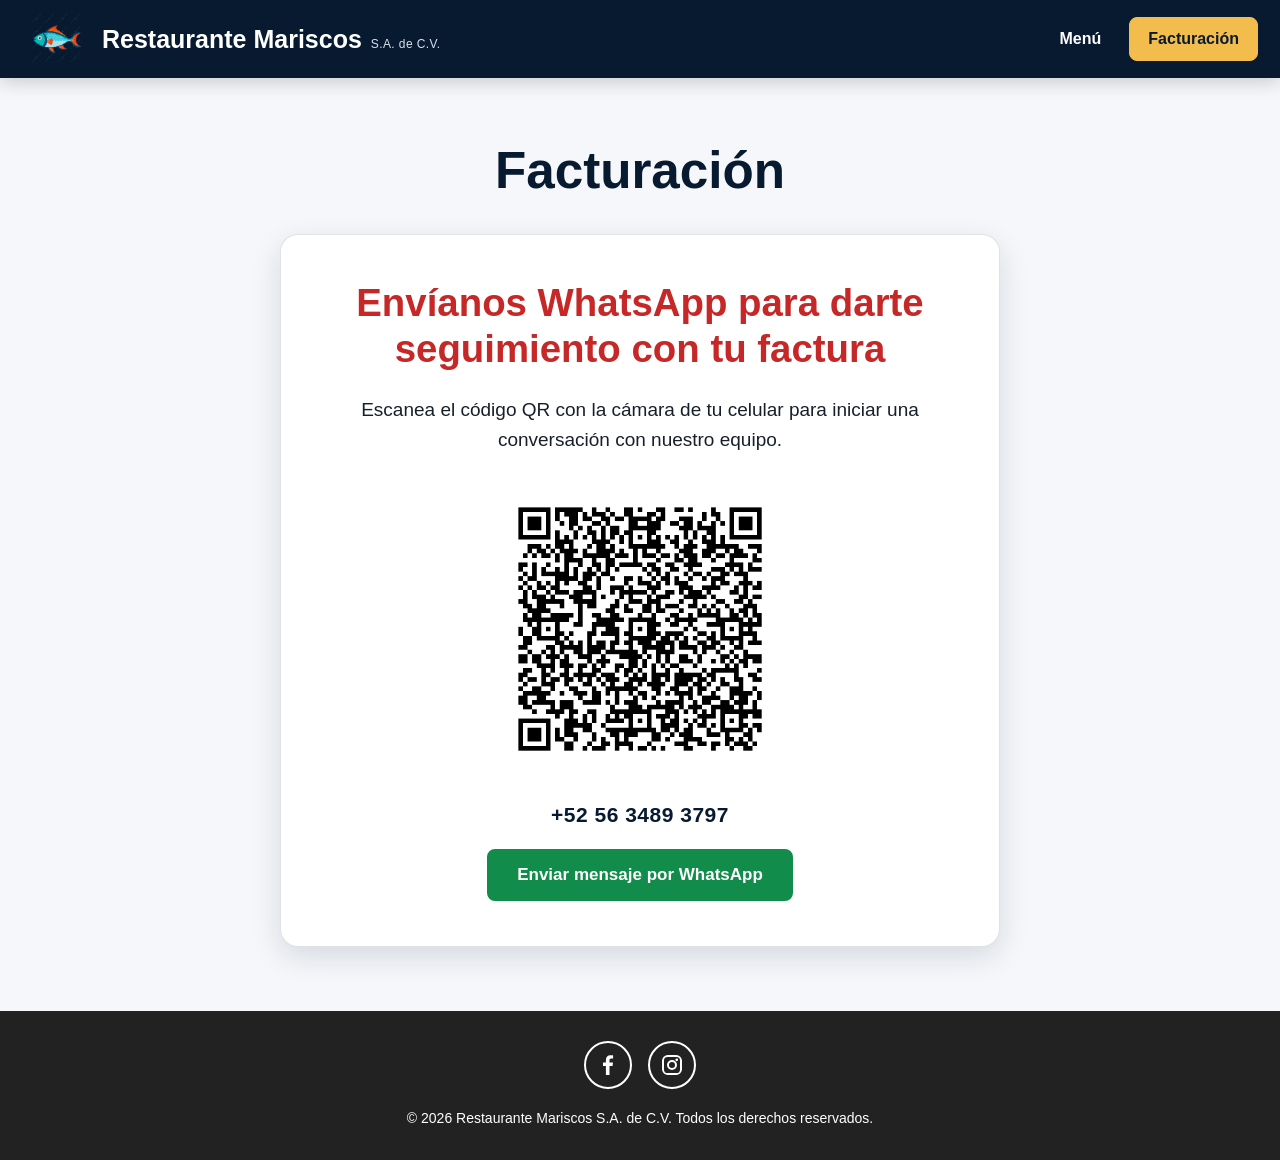
==== commit 1771c869: "cambio numero" ====
--- a/facturacion.html
+++ b/facturacion.html
@@ -164,7 +164,7 @@
 
                 <!-- El QR también funciona como enlace -->
                 <a
-                    href="https://wa.me/528126228609?text=Hola%2C%20necesito%20seguimiento%20con%20mi%20factura."
+                    href="https://wa.me/525634893797?text=Hola%2C%20necesito%20seguimiento%20con%20mi%20factura."
                     target="_blank"
                     rel="noopener noreferrer"
                     class="whatsapp-qr-link"
@@ -180,12 +180,12 @@
                 </a>
 
                 <p class="whatsapp-numero">
-                    +52 81 2622 8609
+                    +52 56 3489 3797
                 </p>
 
                 <!-- Botón alternativo para abrir WhatsApp -->
                 <a
-                    href="https://wa.me/528126228609?text=Hola%2C%20necesito%20seguimiento%20con%20mi%20factura."
+                    href="https://wa.me/525634893797?text=Hola%2C%20necesito%20seguimiento%20con%20mi%20factura."
                     target="_blank"
                     rel="noopener noreferrer"
                     class="whatsapp-button"
